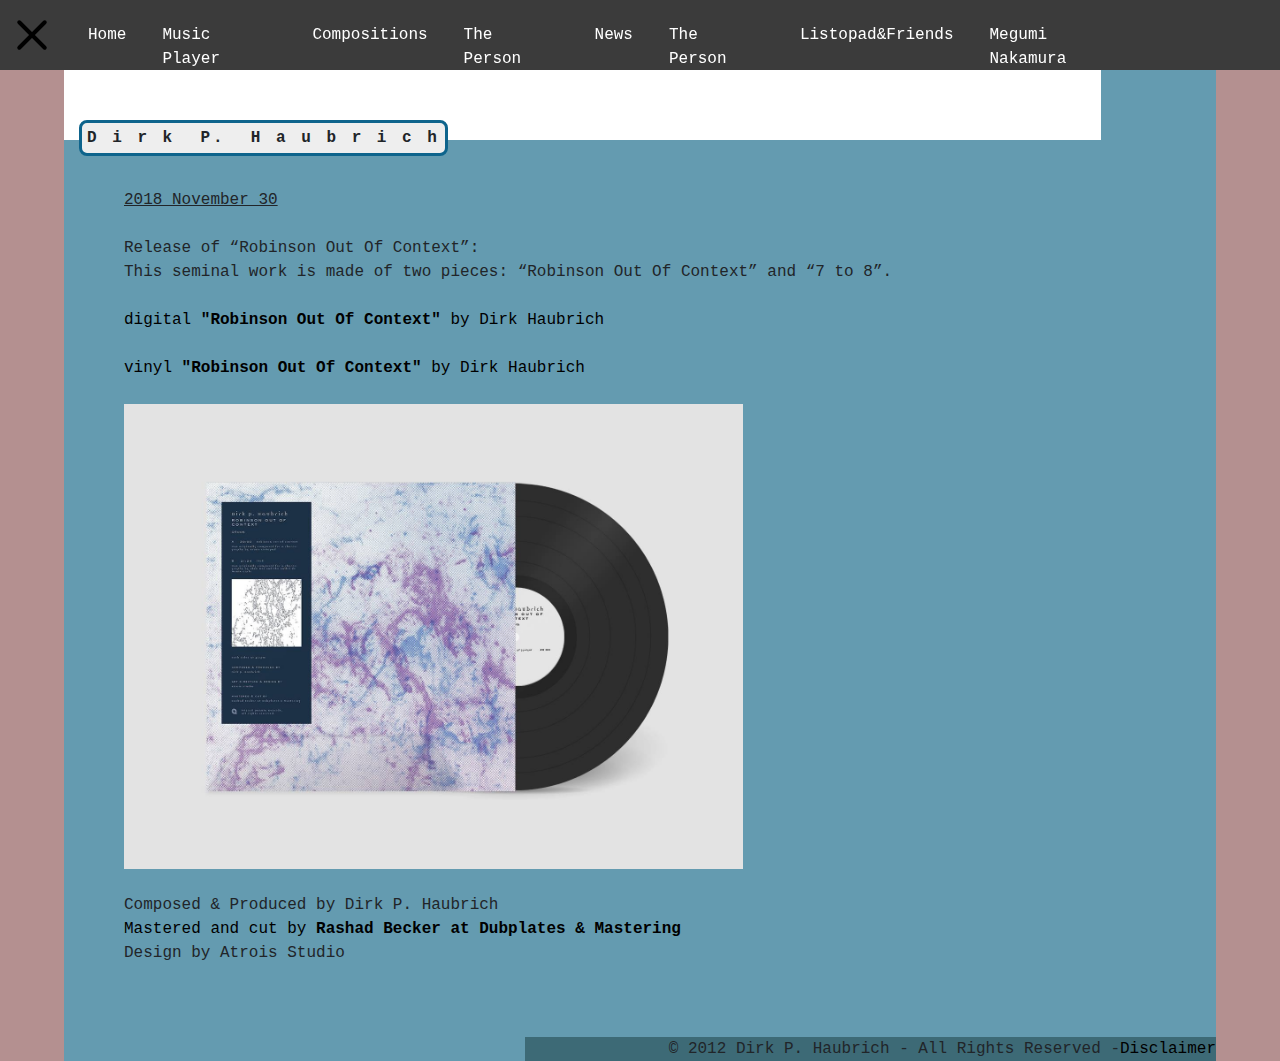
==== index.html @ 66beee9d "first page created" ====
<!DOCTYPE html PUBLIC "-//W3C//DTD XHTML 1.0 Transitional//EN"
        "http://www.w3.org/TR/xhtml1/DTD/xhtml1-transitional.dtd">
<html xmlns="http://www.w3.org/1999/xhtml">

<head>
    <meta http-equiv="Content-Type" content="text/html; charset=UTF-8"/>
    <meta name="author" content="Dirk P. Haubrich"/>
    <meta http-equiv="expires" content="NEVER"/>
    <meta name="copyright" content="Dirk P. Haubrich"/>
    <meta name="page-topic" content="Composer"/>
    <meta name="keywords" content="composer, ballet, music, ballettmusik, dance, modern dance, ballet, music 27'52 , music mémoires d'oubliettes, music sleepless, Musik Zugvögel, music Nederland Dans Theater, music for Jiri Kylian"/>
    <meta name="viewport" content="width=device-width,initial-scale=1.0">
    <meta name="page-type" content="Kommerziell"/>
    <meta name="audience" content="Alle"/>
    <meta name="robots" content="INDEX,FOLLOW"/>
    <title>Dirk P. Haubrich - composer</title>
    <link href="style/style.css" rel="stylesheet" type="text/css">
    <link rel="stylesheet" href="style/hamburgers.css">
    <link rel="icon" href="images/favicon.ico" type="image/x-icon">
    <link rel="stylesheet" href="style/bootstrap.min.css">

    <script src="jquery-3.2.1.js"></script>
    <script src="https://cdnjs.cloudflare.com/ajax/libs/popper.js/1.14.6/umd/popper.min.js"></script>
    <script src="js/bootstrap.min.js"></script>

    <link rel="shortcut icon" href="images/favicon.ico" type="image/x-icon">
    <script type="text/javascript">
        var _gaq = _gaq || [];
        _gaq.push(['_setAccount', 'UA-29991697-1']);
        _gaq.push(['_trackPageview']);

        (function () {
            var ga = document.createElement('script');
            ga.type = 'text/javascript';
            ga.async = true;
            ga.src = ('https:' == document.location.protocol ? 'https://ssl' : 'http://www') + '.google-analytics.com/ga.js';
            var s = document.getElementsByTagName('script')[0];
            s.parentNode.insertBefore(ga, s);
        })();
    </script>
</head>

<body>
<nav class="navbar fixed-top navbar-expand-lg ">
    <a class="navbar-brand">
        <button class=" navbar-toggler  hamburger hamburger--squeeze is-active" type="button" data-toggle="collapse" data-target="#navbarNav" aria-controls="navbarNav" aria-expanded="false" aria-label="Toggle navigation">
            <span class="hamburger-box">
                <span class="hamburger-inner"></span>
            </span>
        </button>
    </a>
    <div class="collapse navbar-collapse show" id="navbarNav">
        <ul class="navbar-nav justify-content-center">
            <li class="nav-item">
                <a class="nav-link" href="index.html">Home <span class="sr-only">(current)</span></a>
            </li>
            <li class="nav-item">
                <a class="nav-link" href="musicPlayer2.html">Music Player</a>
            </li>
            <li class="nav-item">
                <a class="nav-link" href="compostions.html">Compositions</a>
            </li>
            <li class="nav-item">
                <a class="nav-link" href="people.html">The Person</a>
            </li>
            <li class="nav-item">
                <a class="nav-link" href="upcoming.html">News</a>
            </li>
            <li class="nav-item">
                <a class="nav-link" href="contact.html">The Person</a>
            </li>
            <li class="nav-item">
                <a class="nav-link" href="Listopad.html">Listopad&amp;Friends</a>
            </li>
            <li class="nav-item">
                <a class="nav-link" href="/APSP-masterJan16/projects/Megumi.html">Megumi Nakamura</a>
            </li>
        </ul>
    </div>
</nav>
<div id="container">
    <div id="header">
        <div id="header_title"><p>D i r k &nbsp;P.&nbsp; H a u b r i c h</p></div>
    </div>
    <div id="main">


        <br/><br/>

        <div id="content">


            <div class="content_text">

                <u> 2018 November 30</u> <br/>
                <br/> Release of “Robinson Out Of Context”: <br/>This seminal work is made of two pieces: “Robinson Out
                Of Context” and “7 to 8”. <br/>
                <br/>
                <a href="https://imusiciandigital.lnk.to/J7JqM?fbclid=IwAR3uTljNPTM0Mkh-3NzcUnfzvDsyZZCNXHctOPdddELKsjnbo85TCRoYYC8">
                    digital <strong> "Robinson Out Of Context" </strong> by Dirk Haubrich</a>
                <br/><br/>
                <a href="https://quantarecords.bandcamp.com/album/robinson-out-of-context-qr005">vinyl <strong>
                    "Robinson Out Of Context" </strong> by Dirk Haubrich</a>
                <br/> <br/>
                <img src="imgs/vinylQR005.jpg" class="img-fluid" alt=".ø."/>


                <br/><br/> Composed & Produced by Dirk P. Haubrich<br/>
                <a href="http://www.dubplates-mastering.com/"> Mastered and cut by <strong>Rashad Becker at Dubplates &
                    Mastering</strong></a>
                <br/> Design by Atrois Studio
            </div>
            <br/><br/><br/>
        </div>
    </div>
    <div id="footer">
        <p class="footer_disclaimer">&copy; 2012 Dirk P. Haubrich - All Rights Reserved -<span><a href="disclaimer.html">Disclaimer</a></span>
        </p>
    </div>
</div>


<script src="js/index.js"></script>
</body>

</html>
---- style/style.css ----
*{
    font-family: Optima, Courier New, Courier, mono;
}

body {
    background-color: #b49090!important;
    font-family: Optima, Courier New, Courier, mono;
    font-size: 16px;
    height: 100vh;
}

#container {

    background-color: #649bb0 ;

}

#container a{
    color: black;
}

/*navigation style*/
.navbar{
    background-color: #3b3b3b;
}

.nav-item a{
    color: white;
}

.hamburger {
    display: inline-block !important;
    border: none!important;
}

button:focus {
    outline: 0!important;
}




#footer{
    overflow: hidden
}
#footer .footer_disclaimer{
    background-color: rgba(61,105,117,0.99);
    margin: 0;
}

@media (max-width:950px ) {
    .navbar-nav{
        transform: translateX(0);
    }
    .navbar{
        height: auto;
    }
    .nav-item:hover a{
        color: black !important;
    }
    #header_title{
        padding: 10px 5px;
        background-color: beige;
    }

    #header_title p {

        font-weight: bold;
        position: relative;
        top: 32px;
        letter-spacing: 3px;
        height: 33px;
        width: 100%;
        background-color: #eeeeee;
        margin:auto ;
        border: 3px solid #0e648c;
        border-radius: 8px;
        font-family:  Optima, "Courier New", Courier, mono;
    }
    img{
        height: auto;
        width: 100%;
    }
    #footer .footer_disclaimer{
        text-align: center;
        width: 100%;
        float: right;
        background-color: rgba(61,105,117,0.99);
        margin: 0;
    }

    #main{
        padding: 10px;
    }

    #container {
        width: 95%;
        margin: 60px auto 10px;
        background-color: #649bb0 ;


    }
}

@media (min-width:1100px ) {
    .navbar-nav{
        transform: translateX(-70px);
    }
    .navbar{
        padding: 0!important;
        height: 70px;
        transition: background-color,500ms;
    }
    #navbarNav{
        height: 100%;!important;
    }
    .navbar-nav {
        height: 100%;!important;
        position: relative;
        width: 90%;
        margin: 0 auto;
        transition: background-color,transform 500ms;
    }
    .move-navbar{
        background-color: transparent;
        transform: translateY(-200px);
    }
    .trans-navbar{
        background-color: transparent !important;
    }
    .nav-item{
        margin: 0 10px;
        transition: background-color,border,ease-in 200ms;
    }
    .nav-item a{
        position: relative;
        top: 15px;

    }
    .nav-item:hover{
        background-color: #ebd7ff;
        border-bottom: 5px solid #0f6674;
    }
    .nav-item:hover a{
        color: black !important;
    }
    #header {
    / / border-left: 1 px solid #999;
    / / border-right: 1 px solid #999;
    / / border-top: 1 px solid #999;
        background-color: #ffffff;
        width: inherit;
        position: inherit;
        height: 105px;
    }
    #header_title{
        float: left;
        height: 100px;
        margin-left: 0;
    }

    #header_title p {

        font-weight: bold;
        letter-spacing: 3px;
        width: auto;
    / / height: 33 px;
        float: left;
    / / clear: both;
        background-color: #eeeeee;
        padding: 3px 5px;
        margin-left: 15px;
        font-size: 16px;
        margin-top: 85px;
        border: 3px solid #0e648c;
        border-radius: 8px;
        font-family:  Optima, "Courier New", Courier, mono;
    }
    img{
        height: auto;
        width: 60%;
    }
    #footer .footer_disclaimer{
        text-align: right;
        width: 60%;
        float: right;
        background-color: rgba(61,105,117,0.99);
        margin: 0;
    }
    #main{
        padding:  0 60px;
    }

    #container {
        width: 90%;
        margin: 35px auto 10px;
        background-color: #649bb0 ;


    }


}
---- style/hamburgers.css ----
/*!
 * Hamburgers
 * @description Tasty CSS-animated hamburgers
 * @author Jonathan Suh @jonsuh
 * @site https://jonsuh.com/hamburgers
 * @link https://github.com/jonsuh/hamburgers
 */
.hamburger {
  padding: 15px 15px;
  display: inline-block;
  cursor: pointer;
  transition-property: opacity, filter;
  transition-duration: 0.15s;
  transition-timing-function: linear;
  font: inherit;
  color: inherit;
  text-transform: none;
  background-color: transparent;
  border: 0;
  margin: 0;
  overflow: visible; }
  .hamburger:hover {
    opacity: 0.7; }
  .hamburger.is-active:hover {
    opacity: 0.7; }
  .hamburger.is-active .hamburger-inner,
  .hamburger.is-active .hamburger-inner::before,
  .hamburger.is-active .hamburger-inner::after {
    background-color: #000; }

.hamburger-box {
  width: 40px;
  height: 24px;
  display: inline-block;
  position: relative; }

.hamburger-inner {
  display: block;
  top: 50%;
  margin-top: -2px; }
  .hamburger-inner, .hamburger-inner::before, .hamburger-inner::after {
    width: 40px;
    height: 4px;
    background-color: #000;
    border-radius: 4px;
    position: absolute;
    transition-property: transform;
    transition-duration: 0.15s;
    transition-timing-function: ease; }
  .hamburger-inner::before, .hamburger-inner::after {
    content: "";
    display: block; }
  .hamburger-inner::before {
    top: -10px; }
  .hamburger-inner::after {
    bottom: -10px; }

/*
   * 3DX
   */
.hamburger--3dx .hamburger-box {
  perspective: 80px; }

.hamburger--3dx .hamburger-inner {
  transition: transform 0.15s cubic-bezier(0.645, 0.045, 0.355, 1), background-color 0s 0.1s cubic-bezier(0.645, 0.045, 0.355, 1); }
  .hamburger--3dx .hamburger-inner::before, .hamburger--3dx .hamburger-inner::after {
    transition: transform 0s 0.1s cubic-bezier(0.645, 0.045, 0.355, 1); }

.hamburger--3dx.is-active .hamburger-inner {
  background-color: transparent !important;
  transform: rotateY(180deg); }
  .hamburger--3dx.is-active .hamburger-inner::before {
    transform: translate3d(0, 10px, 0) rotate(45deg); }
  .hamburger--3dx.is-active .hamburger-inner::after {
    transform: translate3d(0, -10px, 0) rotate(-45deg); }

/*
   * 3DX Reverse
   */
.hamburger--3dx-r .hamburger-box {
  perspective: 80px; }

.hamburger--3dx-r .hamburger-inner {
  transition: transform 0.15s cubic-bezier(0.645, 0.045, 0.355, 1), background-color 0s 0.1s cubic-bezier(0.645, 0.045, 0.355, 1); }
  .hamburger--3dx-r .hamburger-inner::before, .hamburger--3dx-r .hamburger-inner::after {
    transition: transform 0s 0.1s cubic-bezier(0.645, 0.045, 0.355, 1); }

.hamburger--3dx-r.is-active .hamburger-inner {
  background-color: transparent !important;
  transform: rotateY(-180deg); }
  .hamburger--3dx-r.is-active .hamburger-inner::before {
    transform: translate3d(0, 10px, 0) rotate(45deg); }
  .hamburger--3dx-r.is-active .hamburger-inner::after {
    transform: translate3d(0, -10px, 0) rotate(-45deg); }

/*
   * 3DY
   */
.hamburger--3dy .hamburger-box {
  perspective: 80px; }

.hamburger--3dy .hamburger-inner {
  transition: transform 0.15s cubic-bezier(0.645, 0.045, 0.355, 1), background-color 0s 0.1s cubic-bezier(0.645, 0.045, 0.355, 1); }
  .hamburger--3dy .hamburger-inner::before, .hamburger--3dy .hamburger-inner::after {
    transition: transform 0s 0.1s cubic-bezier(0.645, 0.045, 0.355, 1); }

.hamburger--3dy.is-active .hamburger-inner {
  background-color: transparent !important;
  transform: rotateX(-180deg); }
  .hamburger--3dy.is-active .hamburger-inner::before {
    transform: translate3d(0, 10px, 0) rotate(45deg); }
  .hamburger--3dy.is-active .hamburger-inner::after {
    transform: translate3d(0, -10px, 0) rotate(-45deg); }

/*
   * 3DY Reverse
   */
.hamburger--3dy-r .hamburger-box {
  perspective: 80px; }

.hamburger--3dy-r .hamburger-inner {
  transition: transform 0.15s cubic-bezier(0.645, 0.045, 0.355, 1), background-color 0s 0.1s cubic-bezier(0.645, 0.045, 0.355, 1); }
  .hamburger--3dy-r .hamburger-inner::before, .hamburger--3dy-r .hamburger-inner::after {
    transition: transform 0s 0.1s cubic-bezier(0.645, 0.045, 0.355, 1); }

.hamburger--3dy-r.is-active .hamburger-inner {
  background-color: transparent !important;
  transform: rotateX(180deg); }
  .hamburger--3dy-r.is-active .hamburger-inner::before {
    transform: translate3d(0, 10px, 0) rotate(45deg); }
  .hamburger--3dy-r.is-active .hamburger-inner::after {
    transform: translate3d(0, -10px, 0) rotate(-45deg); }

/*
   * 3DXY
   */
.hamburger--3dxy .hamburger-box {
  perspective: 80px; }

.hamburger--3dxy .hamburger-inner {
  transition: transform 0.15s cubic-bezier(0.645, 0.045, 0.355, 1), background-color 0s 0.1s cubic-bezier(0.645, 0.045, 0.355, 1); }
  .hamburger--3dxy .hamburger-inner::before, .hamburger--3dxy .hamburger-inner::after {
    transition: transform 0s 0.1s cubic-bezier(0.645, 0.045, 0.355, 1); }

.hamburger--3dxy.is-active .hamburger-inner {
  background-color: transparent !important;
  transform: rotateX(180deg) rotateY(180deg); }
  .hamburger--3dxy.is-active .hamburger-inner::before {
    transform: translate3d(0, 10px, 0) rotate(45deg); }
  .hamburger--3dxy.is-active .hamburger-inner::after {
    transform: translate3d(0, -10px, 0) rotate(-45deg); }

/*
   * 3DXY Reverse
   */
.hamburger--3dxy-r .hamburger-box {
  perspective: 80px; }

.hamburger--3dxy-r .hamburger-inner {
  transition: transform 0.15s cubic-bezier(0.645, 0.045, 0.355, 1), background-color 0s 0.1s cubic-bezier(0.645, 0.045, 0.355, 1); }
  .hamburger--3dxy-r .hamburger-inner::before, .hamburger--3dxy-r .hamburger-inner::after {
    transition: transform 0s 0.1s cubic-bezier(0.645, 0.045, 0.355, 1); }

.hamburger--3dxy-r.is-active .hamburger-inner {
  background-color: transparent !important;
  transform: rotateX(180deg) rotateY(180deg) rotateZ(-180deg); }
  .hamburger--3dxy-r.is-active .hamburger-inner::before {
    transform: translate3d(0, 10px, 0) rotate(45deg); }
  .hamburger--3dxy-r.is-active .hamburger-inner::after {
    transform: translate3d(0, -10px, 0) rotate(-45deg); }

/*
   * Arrow
   */
.hamburger--arrow.is-active .hamburger-inner::before {
  transform: translate3d(-8px, 0, 0) rotate(-45deg) scale(0.7, 1); }

.hamburger--arrow.is-active .hamburger-inner::after {
  transform: translate3d(-8px, 0, 0) rotate(45deg) scale(0.7, 1); }

/*
   * Arrow Right
   */
.hamburger--arrow-r.is-active .hamburger-inner::before {
  transform: translate3d(8px, 0, 0) rotate(45deg) scale(0.7, 1); }

.hamburger--arrow-r.is-active .hamburger-inner::after {
  transform: translate3d(8px, 0, 0) rotate(-45deg) scale(0.7, 1); }

/*
   * Arrow Alt
   */
.hamburger--arrowalt .hamburger-inner::before {
  transition: top 0.1s 0.1s ease, transform 0.1s cubic-bezier(0.165, 0.84, 0.44, 1); }

.hamburger--arrowalt .hamburger-inner::after {
  transition: bottom 0.1s 0.1s ease, transform 0.1s cubic-bezier(0.165, 0.84, 0.44, 1); }

.hamburger--arrowalt.is-active .hamburger-inner::before {
  top: 0;
  transform: translate3d(-8px, -10px, 0) rotate(-45deg) scale(0.7, 1);
  transition: top 0.1s ease, transform 0.1s 0.1s cubic-bezier(0.895, 0.03, 0.685, 0.22); }

.hamburger--arrowalt.is-active .hamburger-inner::after {
  bottom: 0;
  transform: translate3d(-8px, 10px, 0) rotate(45deg) scale(0.7, 1);
  transition: bottom 0.1s ease, transform 0.1s 0.1s cubic-bezier(0.895, 0.03, 0.685, 0.22); }

/*
   * Arrow Alt Right
   */
.hamburger--arrowalt-r .hamburger-inner::before {
  transition: top 0.1s 0.1s ease, transform 0.1s cubic-bezier(0.165, 0.84, 0.44, 1); }

.hamburger--arrowalt-r .hamburger-inner::after {
  transition: bottom 0.1s 0.1s ease, transform 0.1s cubic-bezier(0.165, 0.84, 0.44, 1); }

.hamburger--arrowalt-r.is-active .hamburger-inner::before {
  top: 0;
  transform: translate3d(8px, -10px, 0) rotate(45deg) scale(0.7, 1);
  transition: top 0.1s ease, transform 0.1s 0.1s cubic-bezier(0.895, 0.03, 0.685, 0.22); }

.hamburger--arrowalt-r.is-active .hamburger-inner::after {
  bottom: 0;
  transform: translate3d(8px, 10px, 0) rotate(-45deg) scale(0.7, 1);
  transition: bottom 0.1s ease, transform 0.1s 0.1s cubic-bezier(0.895, 0.03, 0.685, 0.22); }

/*
   * Arrow Turn
   */
.hamburger--arrowturn.is-active .hamburger-inner {
  transform: rotate(-180deg); }
  .hamburger--arrowturn.is-active .hamburger-inner::before {
    transform: translate3d(8px, 0, 0) rotate(45deg) scale(0.7, 1); }
  .hamburger--arrowturn.is-active .hamburger-inner::after {
    transform: translate3d(8px, 0, 0) rotate(-45deg) scale(0.7, 1); }

/*
   * Arrow Turn Right
   */
.hamburger--arrowturn-r.is-active .hamburger-inner {
  transform: rotate(-180deg); }
  .hamburger--arrowturn-r.is-active .hamburger-inner::before {
    transform: translate3d(-8px, 0, 0) rotate(-45deg) scale(0.7, 1); }
  .hamburger--arrowturn-r.is-active .hamburger-inner::after {
    transform: translate3d(-8px, 0, 0) rotate(45deg) scale(0.7, 1); }

/*
   * Boring
   */
.hamburger--boring .hamburger-inner, .hamburger--boring .hamburger-inner::before, .hamburger--boring .hamburger-inner::after {
  transition-property: none; }

.hamburger--boring.is-active .hamburger-inner {
  transform: rotate(45deg); }
  .hamburger--boring.is-active .hamburger-inner::before {
    top: 0;
    opacity: 0; }
  .hamburger--boring.is-active .hamburger-inner::after {
    bottom: 0;
    transform: rotate(-90deg); }

/*
   * Collapse
   */
.hamburger--collapse .hamburger-inner {
  top: auto;
  bottom: 0;
  transition-duration: 0.13s;
  transition-delay: 0.13s;
  transition-timing-function: cubic-bezier(0.55, 0.055, 0.675, 0.19); }
  .hamburger--collapse .hamburger-inner::after {
    top: -20px;
    transition: top 0.2s 0.2s cubic-bezier(0.33333, 0.66667, 0.66667, 1), opacity 0.1s linear; }
  .hamburger--collapse .hamburger-inner::before {
    transition: top 0.12s 0.2s cubic-bezier(0.33333, 0.66667, 0.66667, 1), transform 0.13s cubic-bezier(0.55, 0.055, 0.675, 0.19); }

.hamburger--collapse.is-active .hamburger-inner {
  transform: translate3d(0, -10px, 0) rotate(-45deg);
  transition-delay: 0.22s;
  transition-timing-function: cubic-bezier(0.215, 0.61, 0.355, 1); }
  .hamburger--collapse.is-active .hamburger-inner::after {
    top: 0;
    opacity: 0;
    transition: top 0.2s cubic-bezier(0.33333, 0, 0.66667, 0.33333), opacity 0.1s 0.22s linear; }
  .hamburger--collapse.is-active .hamburger-inner::before {
    top: 0;
    transform: rotate(-90deg);
    transition: top 0.1s 0.16s cubic-bezier(0.33333, 0, 0.66667, 0.33333), transform 0.13s 0.25s cubic-bezier(0.215, 0.61, 0.355, 1); }

/*
   * Collapse Reverse
   */
.hamburger--collapse-r .hamburger-inner {
  top: auto;
  bottom: 0;
  transition-duration: 0.13s;
  transition-delay: 0.13s;
  transition-timing-function: cubic-bezier(0.55, 0.055, 0.675, 0.19); }
  .hamburger--collapse-r .hamburger-inner::after {
    top: -20px;
    transition: top 0.2s 0.2s cubic-bezier(0.33333, 0.66667, 0.66667, 1), opacity 0.1s linear; }
  .hamburger--collapse-r .hamburger-inner::before {
    transition: top 0.12s 0.2s cubic-bezier(0.33333, 0.66667, 0.66667, 1), transform 0.13s cubic-bezier(0.55, 0.055, 0.675, 0.19); }

.hamburger--collapse-r.is-active .hamburger-inner {
  transform: translate3d(0, -10px, 0) rotate(45deg);
  transition-delay: 0.22s;
  transition-timing-function: cubic-bezier(0.215, 0.61, 0.355, 1); }
  .hamburger--collapse-r.is-active .hamburger-inner::after {
    top: 0;
    opacity: 0;
    transition: top 0.2s cubic-bezier(0.33333, 0, 0.66667, 0.33333), opacity 0.1s 0.22s linear; }
  .hamburger--collapse-r.is-active .hamburger-inner::before {
    top: 0;
    transform: rotate(90deg);
    transition: top 0.1s 0.16s cubic-bezier(0.33333, 0, 0.66667, 0.33333), transform 0.13s 0.25s cubic-bezier(0.215, 0.61, 0.355, 1); }

/*
   * Elastic
   */
.hamburger--elastic .hamburger-inner {
  top: 2px;
  transition-duration: 0.275s;
  transition-timing-function: cubic-bezier(0.68, -0.55, 0.265, 1.55); }
  .hamburger--elastic .hamburger-inner::before {
    top: 10px;
    transition: opacity 0.125s 0.275s ease; }
  .hamburger--elastic .hamburger-inner::after {
    top: 20px;
    transition: transform 0.275s cubic-bezier(0.68, -0.55, 0.265, 1.55); }

.hamburger--elastic.is-active .hamburger-inner {
  transform: translate3d(0, 10px, 0) rotate(135deg);
  transition-delay: 0.075s; }
  .hamburger--elastic.is-active .hamburger-inner::before {
    transition-delay: 0s;
    opacity: 0; }
  .hamburger--elastic.is-active .hamburger-inner::after {
    transform: translate3d(0, -20px, 0) rotate(-270deg);
    transition-delay: 0.075s; }

/*
   * Elastic Reverse
   */
.hamburger--elastic-r .hamburger-inner {
  top: 2px;
  transition-duration: 0.275s;
  transition-timing-function: cubic-bezier(0.68, -0.55, 0.265, 1.55); }
  .hamburger--elastic-r .hamburger-inner::before {
    top: 10px;
    transition: opacity 0.125s 0.275s ease; }
  .hamburger--elastic-r .hamburger-inner::after {
    top: 20px;
    transition: transform 0.275s cubic-bezier(0.68, -0.55, 0.265, 1.55); }

.hamburger--elastic-r.is-active .hamburger-inner {
  transform: translate3d(0, 10px, 0) rotate(-135deg);
  transition-delay: 0.075s; }
  .hamburger--elastic-r.is-active .hamburger-inner::before {
    transition-delay: 0s;
    opacity: 0; }
  .hamburger--elastic-r.is-active .hamburger-inner::after {
    transform: translate3d(0, -20px, 0) rotate(270deg);
    transition-delay: 0.075s; }

/*
   * Emphatic
   */
.hamburger--emphatic {
  overflow: hidden; }
  .hamburger--emphatic .hamburger-inner {
    transition: background-color 0.125s 0.175s ease-in; }
    .hamburger--emphatic .hamburger-inner::before {
      left: 0;
      transition: transform 0.125s cubic-bezier(0.6, 0.04, 0.98, 0.335), top 0.05s 0.125s linear, left 0.125s 0.175s ease-in; }
    .hamburger--emphatic .hamburger-inner::after {
      top: 10px;
      right: 0;
      transition: transform 0.125s cubic-bezier(0.6, 0.04, 0.98, 0.335), top 0.05s 0.125s linear, right 0.125s 0.175s ease-in; }
  .hamburger--emphatic.is-active .hamburger-inner {
    transition-delay: 0s;
    transition-timing-function: ease-out;
    background-color: transparent !important; }
    .hamburger--emphatic.is-active .hamburger-inner::before {
      left: -80px;
      top: -80px;
      transform: translate3d(80px, 80px, 0) rotate(45deg);
      transition: left 0.125s ease-out, top 0.05s 0.125s linear, transform 0.125s 0.175s cubic-bezier(0.075, 0.82, 0.165, 1); }
    .hamburger--emphatic.is-active .hamburger-inner::after {
      right: -80px;
      top: -80px;
      transform: translate3d(-80px, 80px, 0) rotate(-45deg);
      transition: right 0.125s ease-out, top 0.05s 0.125s linear, transform 0.125s 0.175s cubic-bezier(0.075, 0.82, 0.165, 1); }

/*
   * Emphatic Reverse
   */
.hamburger--emphatic-r {
  overflow: hidden; }
  .hamburger--emphatic-r .hamburger-inner {
    transition: background-color 0.125s 0.175s ease-in; }
    .hamburger--emphatic-r .hamburger-inner::before {
      left: 0;
      transition: transform 0.125s cubic-bezier(0.6, 0.04, 0.98, 0.335), top 0.05s 0.125s linear, left 0.125s 0.175s ease-in; }
    .hamburger--emphatic-r .hamburger-inner::after {
      top: 10px;
      right: 0;
      transition: transform 0.125s cubic-bezier(0.6, 0.04, 0.98, 0.335), top 0.05s 0.125s linear, right 0.125s 0.175s ease-in; }
  .hamburger--emphatic-r.is-active .hamburger-inner {
    transition-delay: 0s;
    transition-timing-function: ease-out;
    background-color: transparent !important; }
    .hamburger--emphatic-r.is-active .hamburger-inner::before {
      left: -80px;
      top: 80px;
      transform: translate3d(80px, -80px, 0) rotate(-45deg);
      transition: left 0.125s ease-out, top 0.05s 0.125s linear, transform 0.125s 0.175s cubic-bezier(0.075, 0.82, 0.165, 1); }
    .hamburger--emphatic-r.is-active .hamburger-inner::after {
      right: -80px;
      top: 80px;
      transform: translate3d(-80px, -80px, 0) rotate(45deg);
      transition: right 0.125s ease-out, top 0.05s 0.125s linear, transform 0.125s 0.175s cubic-bezier(0.075, 0.82, 0.165, 1); }

/*
   * Minus
   */
.hamburger--minus .hamburger-inner::before, .hamburger--minus .hamburger-inner::after {
  transition: bottom 0.08s 0s ease-out, top 0.08s 0s ease-out, opacity 0s linear; }

.hamburger--minus.is-active .hamburger-inner::before, .hamburger--minus.is-active .hamburger-inner::after {
  opacity: 0;
  transition: bottom 0.08s ease-out, top 0.08s ease-out, opacity 0s 0.08s linear; }

.hamburger--minus.is-active .hamburger-inner::before {
  top: 0; }

.hamburger--minus.is-active .hamburger-inner::after {
  bottom: 0; }

/*
   * Slider
   */
.hamburger--slider .hamburger-inner {
  top: 2px; }
  .hamburger--slider .hamburger-inner::before {
    top: 10px;
    transition-property: transform, opacity;
    transition-timing-function: ease;
    transition-duration: 0.15s; }
  .hamburger--slider .hamburger-inner::after {
    top: 20px; }

.hamburger--slider.is-active .hamburger-inner {
  transform: translate3d(0, 10px, 0) rotate(45deg); }
  .hamburger--slider.is-active .hamburger-inner::before {
    transform: rotate(-45deg) translate3d(-5.71429px, -6px, 0);
    opacity: 0; }
  .hamburger--slider.is-active .hamburger-inner::after {
    transform: translate3d(0, -20px, 0) rotate(-90deg); }

/*
   * Slider Reverse
   */
.hamburger--slider-r .hamburger-inner {
  top: 2px; }
  .hamburger--slider-r .hamburger-inner::before {
    top: 10px;
    transition-property: transform, opacity;
    transition-timing-function: ease;
    transition-duration: 0.15s; }
  .hamburger--slider-r .hamburger-inner::after {
    top: 20px; }

.hamburger--slider-r.is-active .hamburger-inner {
  transform: translate3d(0, 10px, 0) rotate(-45deg); }
  .hamburger--slider-r.is-active .hamburger-inner::before {
    transform: rotate(45deg) translate3d(5.71429px, -6px, 0);
    opacity: 0; }
  .hamburger--slider-r.is-active .hamburger-inner::after {
    transform: translate3d(0, -20px, 0) rotate(90deg); }

/*
   * Spin
   */
.hamburger--spin .hamburger-inner {
  transition-duration: 0.22s;
  transition-timing-function: cubic-bezier(0.55, 0.055, 0.675, 0.19); }
  .hamburger--spin .hamburger-inner::before {
    transition: top 0.1s 0.25s ease-in, opacity 0.1s ease-in; }
  .hamburger--spin .hamburger-inner::after {
    transition: bottom 0.1s 0.25s ease-in, transform 0.22s cubic-bezier(0.55, 0.055, 0.675, 0.19); }

.hamburger--spin.is-active .hamburger-inner {
  transform: rotate(225deg);
  transition-delay: 0.12s;
  transition-timing-function: cubic-bezier(0.215, 0.61, 0.355, 1); }
  .hamburger--spin.is-active .hamburger-inner::before {
    top: 0;
    opacity: 0;
    transition: top 0.1s ease-out, opacity 0.1s 0.12s ease-out; }
  .hamburger--spin.is-active .hamburger-inner::after {
    bottom: 0;
    transform: rotate(-90deg);
    transition: bottom 0.1s ease-out, transform 0.22s 0.12s cubic-bezier(0.215, 0.61, 0.355, 1); }

/*
   * Spin Reverse
   */
.hamburger--spin-r .hamburger-inner {
  transition-duration: 0.22s;
  transition-timing-function: cubic-bezier(0.55, 0.055, 0.675, 0.19); }
  .hamburger--spin-r .hamburger-inner::before {
    transition: top 0.1s 0.25s ease-in, opacity 0.1s ease-in; }
  .hamburger--spin-r .hamburger-inner::after {
    transition: bottom 0.1s 0.25s ease-in, transform 0.22s cubic-bezier(0.55, 0.055, 0.675, 0.19); }

.hamburger--spin-r.is-active .hamburger-inner {
  transform: rotate(-225deg);
  transition-delay: 0.12s;
  transition-timing-function: cubic-bezier(0.215, 0.61, 0.355, 1); }
  .hamburger--spin-r.is-active .hamburger-inner::before {
    top: 0;
    opacity: 0;
    transition: top 0.1s ease-out, opacity 0.1s 0.12s ease-out; }
  .hamburger--spin-r.is-active .hamburger-inner::after {
    bottom: 0;
    transform: rotate(90deg);
    transition: bottom 0.1s ease-out, transform 0.22s 0.12s cubic-bezier(0.215, 0.61, 0.355, 1); }

/*
   * Spring
   */
.hamburger--spring .hamburger-inner {
  top: 2px;
  transition: background-color 0s 0.13s linear; }
  .hamburger--spring .hamburger-inner::before {
    top: 10px;
    transition: top 0.1s 0.2s cubic-bezier(0.33333, 0.66667, 0.66667, 1), transform 0.13s cubic-bezier(0.55, 0.055, 0.675, 0.19); }
  .hamburger--spring .hamburger-inner::after {
    top: 20px;
    transition: top 0.2s 0.2s cubic-bezier(0.33333, 0.66667, 0.66667, 1), transform 0.13s cubic-bezier(0.55, 0.055, 0.675, 0.19); }

.hamburger--spring.is-active .hamburger-inner {
  transition-delay: 0.22s;
  background-color: transparent !important; }
  .hamburger--spring.is-active .hamburger-inner::before {
    top: 0;
    transition: top 0.1s 0.15s cubic-bezier(0.33333, 0, 0.66667, 0.33333), transform 0.13s 0.22s cubic-bezier(0.215, 0.61, 0.355, 1);
    transform: translate3d(0, 10px, 0) rotate(45deg); }
  .hamburger--spring.is-active .hamburger-inner::after {
    top: 0;
    transition: top 0.2s cubic-bezier(0.33333, 0, 0.66667, 0.33333), transform 0.13s 0.22s cubic-bezier(0.215, 0.61, 0.355, 1);
    transform: translate3d(0, 10px, 0) rotate(-45deg); }

/*
   * Spring Reverse
   */
.hamburger--spring-r .hamburger-inner {
  top: auto;
  bottom: 0;
  transition-duration: 0.13s;
  transition-delay: 0s;
  transition-timing-function: cubic-bezier(0.55, 0.055, 0.675, 0.19); }
  .hamburger--spring-r .hamburger-inner::after {
    top: -20px;
    transition: top 0.2s 0.2s cubic-bezier(0.33333, 0.66667, 0.66667, 1), opacity 0s linear; }
  .hamburger--spring-r .hamburger-inner::before {
    transition: top 0.1s 0.2s cubic-bezier(0.33333, 0.66667, 0.66667, 1), transform 0.13s cubic-bezier(0.55, 0.055, 0.675, 0.19); }

.hamburger--spring-r.is-active .hamburger-inner {
  transform: translate3d(0, -10px, 0) rotate(-45deg);
  transition-delay: 0.22s;
  transition-timing-function: cubic-bezier(0.215, 0.61, 0.355, 1); }
  .hamburger--spring-r.is-active .hamburger-inner::after {
    top: 0;
    opacity: 0;
    transition: top 0.2s cubic-bezier(0.33333, 0, 0.66667, 0.33333), opacity 0s 0.22s linear; }
  .hamburger--spring-r.is-active .hamburger-inner::before {
    top: 0;
    transform: rotate(90deg);
    transition: top 0.1s 0.15s cubic-bezier(0.33333, 0, 0.66667, 0.33333), transform 0.13s 0.22s cubic-bezier(0.215, 0.61, 0.355, 1); }

/*
   * Stand
   */
.hamburger--stand .hamburger-inner {
  transition: transform 0.075s 0.15s cubic-bezier(0.55, 0.055, 0.675, 0.19), background-color 0s 0.075s linear; }
  .hamburger--stand .hamburger-inner::before {
    transition: top 0.075s 0.075s ease-in, transform 0.075s 0s cubic-bezier(0.55, 0.055, 0.675, 0.19); }
  .hamburger--stand .hamburger-inner::after {
    transition: bottom 0.075s 0.075s ease-in, transform 0.075s 0s cubic-bezier(0.55, 0.055, 0.675, 0.19); }

.hamburger--stand.is-active .hamburger-inner {
  transform: rotate(90deg);
  background-color: transparent !important;
  transition: transform 0.075s 0s cubic-bezier(0.215, 0.61, 0.355, 1), background-color 0s 0.15s linear; }
  .hamburger--stand.is-active .hamburger-inner::before {
    top: 0;
    transform: rotate(-45deg);
    transition: top 0.075s 0.1s ease-out, transform 0.075s 0.15s cubic-bezier(0.215, 0.61, 0.355, 1); }
  .hamburger--stand.is-active .hamburger-inner::after {
    bottom: 0;
    transform: rotate(45deg);
    transition: bottom 0.075s 0.1s ease-out, transform 0.075s 0.15s cubic-bezier(0.215, 0.61, 0.355, 1); }

/*
   * Stand Reverse
   */
.hamburger--stand-r .hamburger-inner {
  transition: transform 0.075s 0.15s cubic-bezier(0.55, 0.055, 0.675, 0.19), background-color 0s 0.075s linear; }
  .hamburger--stand-r .hamburger-inner::before {
    transition: top 0.075s 0.075s ease-in, transform 0.075s 0s cubic-bezier(0.55, 0.055, 0.675, 0.19); }
  .hamburger--stand-r .hamburger-inner::after {
    transition: bottom 0.075s 0.075s ease-in, transform 0.075s 0s cubic-bezier(0.55, 0.055, 0.675, 0.19); }

.hamburger--stand-r.is-active .hamburger-inner {
  transform: rotate(-90deg);
  background-color: transparent !important;
  transition: transform 0.075s 0s cubic-bezier(0.215, 0.61, 0.355, 1), background-color 0s 0.15s linear; }
  .hamburger--stand-r.is-active .hamburger-inner::before {
    top: 0;
    transform: rotate(-45deg);
    transition: top 0.075s 0.1s ease-out, transform 0.075s 0.15s cubic-bezier(0.215, 0.61, 0.355, 1); }
  .hamburger--stand-r.is-active .hamburger-inner::after {
    bottom: 0;
    transform: rotate(45deg);
    transition: bottom 0.075s 0.1s ease-out, transform 0.075s 0.15s cubic-bezier(0.215, 0.61, 0.355, 1); }

/*
   * Squeeze
   */
.hamburger--squeeze .hamburger-inner {
  transition-duration: 0.075s;
  transition-timing-function: cubic-bezier(0.55, 0.055, 0.675, 0.19); }
  .hamburger--squeeze .hamburger-inner::before {
    transition: top 0.075s 0.12s ease, opacity 0.075s ease; }
  .hamburger--squeeze .hamburger-inner::after {
    transition: bottom 0.075s 0.12s ease, transform 0.075s cubic-bezier(0.55, 0.055, 0.675, 0.19); }

.hamburger--squeeze.is-active .hamburger-inner {
  transform: rotate(45deg);
  transition-delay: 0.12s;
  transition-timing-function: cubic-bezier(0.215, 0.61, 0.355, 1); }
  .hamburger--squeeze.is-active .hamburger-inner::before {
    top: 0;
    opacity: 0;
    transition: top 0.075s ease, opacity 0.075s 0.12s ease; }
  .hamburger--squeeze.is-active .hamburger-inner::after {
    bottom: 0;
    transform: rotate(-90deg);
    transition: bottom 0.075s ease, transform 0.075s 0.12s cubic-bezier(0.215, 0.61, 0.355, 1); }

/*
   * Vortex
   */
.hamburger--vortex .hamburger-inner {
  transition-duration: 0.2s;
  transition-timing-function: cubic-bezier(0.19, 1, 0.22, 1); }
  .hamburger--vortex .hamburger-inner::before, .hamburger--vortex .hamburger-inner::after {
    transition-duration: 0s;
    transition-delay: 0.1s;
    transition-timing-function: linear; }
  .hamburger--vortex .hamburger-inner::before {
    transition-property: top, opacity; }
  .hamburger--vortex .hamburger-inner::after {
    transition-property: bottom, transform; }

.hamburger--vortex.is-active .hamburger-inner {
  transform: rotate(765deg);
  transition-timing-function: cubic-bezier(0.19, 1, 0.22, 1); }
  .hamburger--vortex.is-active .hamburger-inner::before, .hamburger--vortex.is-active .hamburger-inner::after {
    transition-delay: 0s; }
  .hamburger--vortex.is-active .hamburger-inner::before {
    top: 0;
    opacity: 0; }
  .hamburger--vortex.is-active .hamburger-inner::after {
    bottom: 0;
    transform: rotate(90deg); }

/*
   * Vortex Reverse
   */
.hamburger--vortex-r .hamburger-inner {
  transition-duration: 0.2s;
  transition-timing-function: cubic-bezier(0.19, 1, 0.22, 1); }
  .hamburger--vortex-r .hamburger-inner::before, .hamburger--vortex-r .hamburger-inner::after {
    transition-duration: 0s;
    transition-delay: 0.1s;
    transition-timing-function: linear; }
  .hamburger--vortex-r .hamburger-inner::before {
    transition-property: top, opacity; }
  .hamburger--vortex-r .hamburger-inner::after {
    transition-property: bottom, transform; }

.hamburger--vortex-r.is-active .hamburger-inner {
  transform: rotate(-765deg);
  transition-timing-function: cubic-bezier(0.19, 1, 0.22, 1); }
  .hamburger--vortex-r.is-active .hamburger-inner::before, .hamburger--vortex-r.is-active .hamburger-inner::after {
    transition-delay: 0s; }
  .hamburger--vortex-r.is-active .hamburger-inner::before {
    top: 0;
    opacity: 0; }
  .hamburger--vortex-r.is-active .hamburger-inner::after {
    bottom: 0;
    transform: rotate(-90deg); }
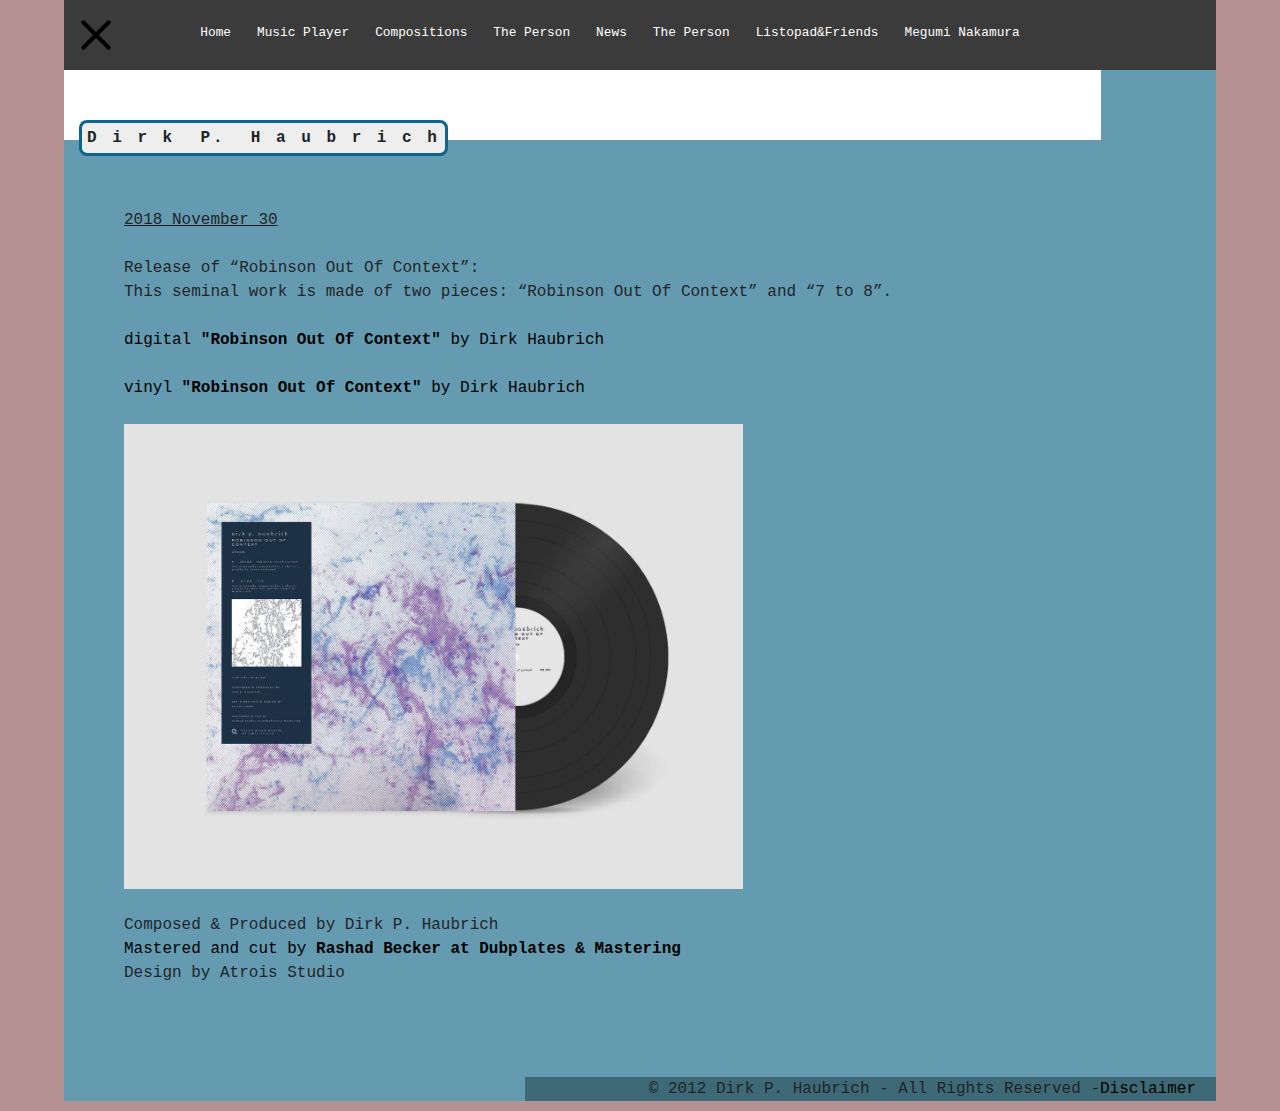
==== commit bad55097: "10 pages responsive,menu fixed,image fix,mobile button fix,font size fix" ====
--- a/index.html
+++ b/index.html
@@ -15,11 +15,11 @@
     <meta name="robots" content="INDEX,FOLLOW"/>
     <title>Dirk P. Haubrich - composer</title>
     <link href="style/style.css" rel="stylesheet" type="text/css">
+    <link rel="icon" href="imgs/favicon.ico" type="image/x-icon">
+
     <link rel="stylesheet" href="style/hamburgers.css">
-    <link rel="icon" href="images/favicon.ico" type="image/x-icon">
     <link rel="stylesheet" href="style/bootstrap.min.css">
-
-    <script src="jquery-3.2.1.js"></script>
+    <script src="js/jquery-3.2.1.js"></script>
     <script src="https://cdnjs.cloudflare.com/ajax/libs/popper.js/1.14.6/umd/popper.min.js"></script>
     <script src="js/bootstrap.min.js"></script>
 
@@ -64,7 +64,7 @@
                 <a class="nav-link" href="people.html">The Person</a>
             </li>
             <li class="nav-item">
-                <a class="nav-link" href="upcoming.html">News</a>
+                <a class="nav-link" href="news.html">News</a>
             </li>
             <li class="nav-item">
                 <a class="nav-link" href="contact.html">The Person</a>
@@ -80,7 +80,9 @@
 </nav>
 <div id="container">
     <div id="header">
-        <div id="header_title"><p>D i r k &nbsp;P.&nbsp; H a u b r i c h</p></div>
+        <div id="header_title">
+            <p>D i r k &nbsp;P.&nbsp; H a u b r i c h</p>
+        </div>
     </div>
     <div id="main">
 
@@ -88,7 +90,6 @@
         <br/><br/>
 
         <div id="content">
-
 
             <div class="content_text">
 
--- a/style/style.css
+++ b/style/style.css
@@ -6,8 +6,9 @@
     background-color: #b49090!important;
     font-family: Optima, Courier New, Courier, mono;
     font-size: 16px;
-    height: 100vh;
-}
+    min-height: 100%!important;
+}
+
 
 #container {
 
@@ -60,7 +61,7 @@
     }
     #header_title{
         padding: 10px 5px;
-        background-color: beige;
+        background-color: whitesmoke;
     }
 
     #header_title p {
@@ -70,11 +71,14 @@
         top: 32px;
         letter-spacing: 3px;
         height: 33px;
-        width: 100%;
+        width: 95%;
         background-color: #eeeeee;
         margin:auto ;
         border: 3px solid #0e648c;
+        font-size: 0.8rem;
         border-radius: 8px;
+        text-align: center;
+
         font-family:  Optima, "Courier New", Courier, mono;
     }
     img{
@@ -110,6 +114,8 @@
         padding: 0!important;
         height: 70px;
         transition: background-color,500ms;
+        width: 90%;
+        margin:  0 auto;
     }
     #navbarNav{
         height: 100%;!important;
@@ -129,7 +135,7 @@
         background-color: transparent !important;
     }
     .nav-item{
-        margin: 0 10px;
+        margin: 0 5px;
         transition: background-color,border,ease-in 200ms;
     }
     .nav-item a{
@@ -170,11 +176,12 @@
         background-color: #eeeeee;
         padding: 3px 5px;
         margin-left: 15px;
-        font-size: 16px;
         margin-top: 85px;
         border: 3px solid #0e648c;
         border-radius: 8px;
+        font-size: 1rem;
         font-family:  Optima, "Courier New", Courier, mono;
+        text-align: center;
     }
     img{
         height: auto;
@@ -188,7 +195,7 @@
         margin: 0;
     }
     #main{
-        padding:  0 60px;
+        padding:  20px 60px;
     }
 
     #container {
@@ -198,6 +205,9 @@
 
 
     }
-
-
-}
+    p {
+        padding: 0 20px;
+    }
+
+
+}
